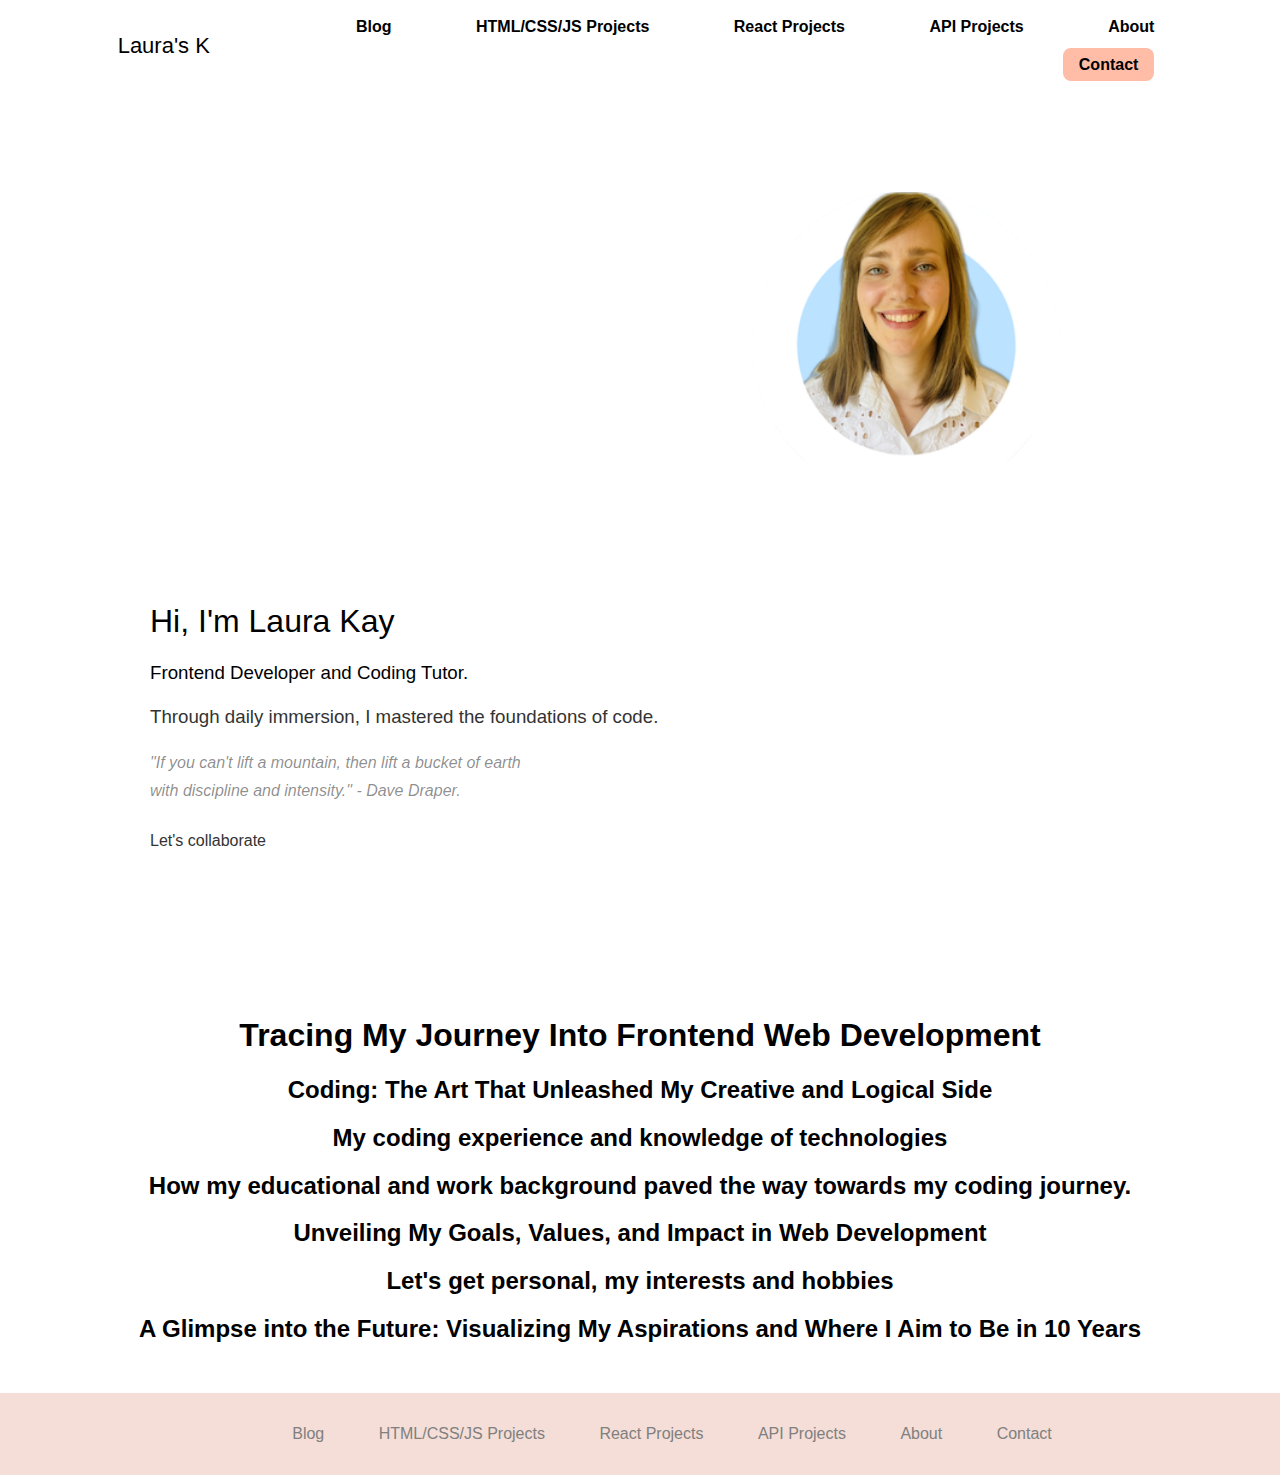
==== about/index.html @ b2f1545c "about me page started" ====
<!DOCTYPE html>
<html lang="en">
  <head>
    <meta charset="UTF-8" />
    <meta http-equiv="X-UA-Compatible" content="IE=edge" />
    <meta name="viewport" content="width=device-width, initial-scale=1.0" />
    <title>Laura's Flora and Fauna</title>
    <!-- Why should css be in the head section? -->
    <!-- CSS loads before page content - faster speed -->
    <link rel="stylesheet" type="text/css" href="../css/globalStyle.css" />
    <link rel="stylesheet" type="text/css" href="../css/headerStyle.css" />
    <link rel="stylesheet" type="text/css" href="../css/globalStyle.css" />
    <link rel="stylesheet" type="text/css" href="../css/heroStyle.css" />
    <link rel="stylesheet" type="text/css" href="../css/projectsSection.css" />
    <link rel="stylesheet" type="text/css" href="../css/myAchievements.css" />
    <link rel="stylesheet" type="text/css" href="../css/mainFooter.css" />
    <!-- Why is link used? -->
    <!-- For external stylesheets -->
    <link rel="preconnect" href="https://fonts.googleapis.com" />
    <link rel="preconnect" href="https://fonts.gstatic.com" crossorigin />
    <link rel="preconnect" href="https://fonts.googleapis.com" />
    <link rel="preconnect" href="https://fonts.gstatic.com" crossorigin />
    <link rel="preconnect" href="https://fonts.googleapis.com" />
    <link rel="preconnect" href="https://fonts.gstatic.com" crossorigin />
    <link rel="preconnect" href="https://fonts.googleapis.com" />
    <link rel="preconnect" href="https://fonts.gstatic.com" crossorigin />
    <link rel="preconnect" href="https://fonts.googleapis.com" />
    <link rel="preconnect" href="https://fonts.gstatic.com" crossorigin />
    <link rel="preconnect" href="https://fonts.googleapis.com" />
    <link rel="preconnect" href="https://fonts.gstatic.com" crossorigin />
    <!-- Different font weights added -->

    <link
      href="https://fonts.googleapis.com/css2?family=Merriweather+Sans:wght@300;500;600&display=swap"
      rel="stylesheet"
    />
  </head>
  <body>
    <!-- HEADER -->
    <header class="main-header">
      <div>
        <a class="main-header__brand" id="my-brand-name-id" href="./brand"
          >Laura's K</a
        >
      </div>
      <!-- NAV -->
      <nav class="main-nav">
        <ul class="main-nav__items">
          <li class="main-nav__item">
            <a href="/blog">Blog</a>
          </li>
          <li class="main-nav__item main-nav__item2">
            <a href="/javascriptprojects">HTML/CSS/JS Projects</a>
          </li>
          <li class="main-nav__item main-nav__item3">
            <a href="/cssprojects">React Projects</a>
          </li>
          <li class="main-nav__item main-nav__item4">
            <a href="/uxuivisualprojects">API Projects</a>
          </li>
          <li class="main-nav__item main-nav__item5">
            <a href="/about">About</a>
          </li>

          <li class="main-nav__item main-nav__item--cta">
            <a href="/contact" id="contactBtn">Contact</a>
          </li>

          <br />
        </ul>
      </nav>
      <!-- END OF NAV -->
    </header>
    <!-- HERO -->
    <hero id="hero_box">
      <div class="hero-image"></div>
      <div class="full-paragraph">
        <h1 class="section-title">Hi, I'm Laura Kay</h1>

        <h3 class="section-title">
          Frontend Developer and Coding Tutor.
          <br />
          <h3 class="about-me-paragraph">
            Through daily immersion, I mastered the foundations of code.
          </h3>
          <h3 id="hero-quote">
            "If you can't lift a mountain, then lift a bucket of earth <br />
            with discipline and intensity." - Dave Draper.
          </h3>
        </h3>
        <h4 class="about-me-paragraph" s>Let's collaborate</h4>
      </div>
      <div class="clearfix"></div>
    </hero>
    <!-- END OF HERO -->
    <!-- MAIN PROJECT SECTION -->
    <main>
      <section>
        <h1>Tracing My Journey Into Frontend Web Development</h1>
        <article>
          <!-- <h2>What motivated me to start coding/personality</h2> -->
          <h2>Coding: The Art That Unleashed My Creative and Logical Side</h2>
        </article>
        <article>
          <!-- <h2>My coding experience and technologies I have used</h2> -->
          <h2>My coding experience and knowledge of technologies</h2>
        </article>
        <!-- <article>
            <h2>My Work and Educational Background (soft skills/achievements)</h2>
          </article> -->
        <article>
          <h2>
            How my educational and work background paved the way towards my
            coding journey.
          </h2>
        </article>
        <article>
          <h2>Unveiling My Goals, Values, and Impact in Web Development</h2>
        </article>
        <!-- <article><h2>The personal side</h2></article> -->
        <article><h2>Let's get personal, my interests and hobbies</h2></article>
        <!-- <article><h2>What I am most proud of</h2></article> -->
        <article>
          <h2>
            A Glimpse into the Future: Visualizing My Aspirations and Where I
            Aim to Be in 10 Years
          </h2>
        </article>
      </section>
    </main>
    <footer class="main-footer">
      <nav>
        <ul>
          <li><a href="#">Blog </a></li>
          <li><a href="#">HTML/CSS/JS Projects </a></li>
          <li><a href="#">React Projects</a></li>
          <li><a href="#">API Projects</a></li>
          <li><a href="#">About</a></li>
          <li><a href="#">Contact</a></li>
        </ul>
      </nav>
    </footer>

    <!-- END OF MAIN PROJECT SECTION -->

    <!-- why is script at the bottom of body? -->
    <!-- Loads content before js, functionality faster load -->
    <!-- why script used? -->
    <!-- To link to JS files. -->
    <script src="index.js"></script>
  </body>
</html>
---- css/globalStyle.css ----
body {
    /* This did not create a margin between the other elements, 
    this needs to be done individually */
   /* padding: 10px; */
   font-family: 'Merriweather Sans', sans-serif;
font-family: 'Open Sans', sans-serif;
   text-align: center;
   margin: 0;
}
---- css/headerStyle.css ----
/* HEADER */


.main-header {
    width: 100%;
    /* background: rgb(252, 252, 252); */
    background-color: white;
    padding: 8px 16px;
   font-weight:500;
    margin-bottom: 0;
    margin-top: 0; 
}


.main-header > div {
    display: inline-block;
    /* this aligns text in the middle of a div */
    vertical-align: middle;
}

.main-header__brand {
font-weight: 500;
font-size: 22px;
text-align: right;
text-decoration: none;
}

/* NAV SECTION */

/* Call to action stands out */
.main-nav__item--cta a {
    background: #ffbda8;
    
    /* top and bottom first, left and right */
    padding: 8px 16px;
    border-radius: 8px;
    }
    
    .main-nav__item--cta a:hover, .main-nav__item--cta a:active { 
    background: #ffa69e;
    text-shadow: #FAF3DD;
    }
    
    
    
    .main-nav__item a:active {
        font-weight: bold;
    }

.main-nav {
    display: inline-block;
    text-align: right;
    /* this makes the nav smaller so that the brand can fit inline (block); */
    width: calc(100% - 300px);
    vertical-align: middle;
   
}
 
#contactBtn:hover {
    box-shadow:1px 1px 3px 2px rgb(197, 197, 197);
}

ul a {
    text-decoration: none;
    font-weight: 600;

}
.main-nav__items {
    /* list style gets rid of default underlined links */
    margin: 0;
    padding: 0;
    list-style: none;
    /* text-decoration only works from anchor tag - this will have no effect. */
    /* text-decoration: none; */
}

.main-nav__item {
   /* inline-block allows margin and padding sizing, inline */
    display: inline-block;
    /* this styles it on one line-readable. */
    margin: 10px 40px;
 text-decoration: none;

}
 a {
    color: black;
    
 }

 /* 
grouping stylesheets if the value is the same */
.main-nav__item a:hover {
    color: #013e3e;
    font-weight: bold;
}


/* END OF NAV SECTION */
---- css/globalStyle.css ----
body {
    /* This did not create a margin between the other elements, 
    this needs to be done individually */
   /* padding: 10px; */
   font-family: 'Merriweather Sans', sans-serif;
font-family: 'Open Sans', sans-serif;
   text-align: center;
   margin: 0;
}
---- css/heroStyle.css ----
/* HERO SECTION */

#hero_box {
  background-color: rgb(99, 23, 23);
}


.hero-image {
    background-image: url("../src/devPicLKBluecopy1.png"); 
    background-size: cover;
   background-position: center top ;
   margin-top: 100px;
   height: 270px; 
   width: 24%;
   margin-left: 0; 
   margin-right:0;
   margin-right: 220px; 
   float:right; 
   
 }



 .about-me-paragraph-main {
   line-height: 28px;
   color:black;
   margin-bottom: 12px;
   
}

#hero-quote {
  line-height: 28px;
  font-style: italic;
  color:rgba(0, 0, 0, 0.457);
  font-size: 16px;
  margin-bottom: 12px;  
  font-weight: 300;
}



.about-me-paragraph {
    line-height: 28px;
    color: #333333;
    font-weight: 300;
}

.full-paragraph {
  float: left;
  width: 50%;
  text-align:start;
  margin-left: 150px;
  margin-top: 120px;
  margin-bottom: 120px;
  
 
}


#headline-3-words {
   list-style-type: disc;
   list-style-position: inside;
   display:inline-block;
 }

 .clearfix::after {
  content: "";
  display: table;
  clear: both;
}
---- css/projectsSection.css ----
/* PROJECT SECTION (MAIN) */

#product-overview {
    background: url("freedom.jpg");
    width: 100%;
    height: 528px;
    padding: 10px;  
    font-weight:300; 
}

.section-title {
    color: black;
    font-weight:500; 
}

.main-body-content {
   background:rgba(248, 247, 247, 0.932);
   font-weight:300; 
}

#product-overview h1 {
    color: white;
    font-family: 'Anton', sans-serif;
    font-weight:300; 
}


div a{
    text-align: left;
    font-weight:300; 
}


.project {
    background: white;
    /* background-color: #f9e3da; */
    text-align: center;
    /* padding: 16px; */
    margin: 30px;
    display: inline-block;
    border-radius: 20px;
    vertical-align: middle;
    width: 20%;
    box-shadow:1px 1px 8px 1px rgb(210, 210, 210);
    font-weight:300; 
}



.project:hover {
  transform: scale(1.05);
}

.project__title {
    color: #bc8370;
 
}
.highlighted-project {

    /* background: #f3b29a; */
    background: white;
    border-style: solid;
    border-width: 6px;
    border-color: pink;
  box-shadow:4px 4px 7px 3px rgba(185, 185, 185, 0.903);
    width: 24%;
    font-weight:300; 

}

.app__description {
color: rgb(72, 72, 72);
font-weight:300; 
}

/* Technology Labels */

.technology__labels {
    display:inline-block;
    font-size: 12.5px;
    margin: 6px;
    background-color:rgba(128, 128, 128, 0.052);
    /* background-color:rgb(229, 251, 253); */
    border-radius: 20px;
    padding:6px;
    color: rgb(103, 102, 102);
    font-weight:300; 
}

.project .project__image {
    margin-top: 0px;
    width: 75%;
  height: 25%;
  border-radius: 10px;
}



#github__button {
    background-color:white;
    border-width: 3px;
    border-style: solid;
    border-color: #dd9c89;
    color: #dd9c89;
    font-weight:300;
    transition: transform 0.2s ease-in-out; 
  
}

/* Adding click effect */
#github__button:active {
    transform: scale(0.9); /* Smaller size */
}

.project-button {
    border-radius: 20px;
    border: 0;
    /* background: #fe2d6cab; */
    background-color:#dd9c89;
    /* background: #e1537d; */
    color: white;
    font-size: 15.5px;
    display: inline-block;
    padding: 10px;
    margin-left: 3px;
    margin-right: 3px;
    margin-top: 6px;
    font-weight:300; 
    transition: transform 0.2s ease-in-out; 
   margin-bottom:20px;
   margin-top:16px;

    
}

.project-button:hover {
    border-radius: 20px;
    border: 0;
    background: #d09481;
    color: white;
    display: inline-block;
    box-shadow:1px 1px 3px 2px rgb(197, 197, 197);
    font-weight:300; 
   
}

/* Adding click effect */
.project-button:active {
    transform: scale(0.9); /* Smaller size */
}

.project__technology {
    list-style:none;
    padding: 0;
    margin-bottom: 10px;
    margin-top: 0;
    font-weight:300; 
    padding: 16px;
    
}

.project__technology li {

    margin: 6px 0px;
    font-weight:300; 
}
#main-project-label {
    /* border: solid;
    border-width: 5px; */
    /* background-color:#ffbda8; */
    background-color:#ffbca84f;
    border-radius: 20px;
    padding: 4px;
    margin-block-end: 1px;
    margin-block-start: 3px;
    box-shadow:2px 2px 5px 2px rgb(197, 197, 197);
    font-weight:300; 

}
---- css/myAchievements.css ----
/* #3-key-achievements {

} */

/* Combinators are more specific, this overrides the other section title property */

#key-achievements .section-title {
color: rgb(66, 165, 205);


/* don't put px here */
font-weight: 600;
margin: 80px;
}

.key_feature_list {
    margin: 80px 0;
    padding: 0;
    text-align: center;
}

.key-feature-image {
    border-radius: 50%;
    border: 3px transparent ;
    width: 100px;
    background-color:rgba(42, 178, 232, 0.421) ;
    height: 90px;
    margin: auto;
}

.key_feature_item {
    display: inline-block;
    width: 19%;
    /* aligns within the line, text-align is within the whole div */
    vertical-align: top;
   
}

.key-feature-description {
text-align:center;
font-weight: 500;
font-size: 20px;
}
---- css/mainFooter.css ----
.main-footer {
    width: 100%;
    margin: 0;
    padding: 0;
    background-color: #dd9d8956;
    margin-top: 50px;
    padding: 32px;
}



.main-footer ul {
    /* display: flex; */
    /* margin: 0 auto; */
    margin: 0;
    padding: 0;
    list-style: none; 
    text-align: center;
    /* width: 55%;
    justify-content: center; */
  
}



.main-footer li {
   
    color: grey;
    font-weight: 500;
    display: inline-block;
    /* top and bottom 0, left right 16px */
    /* this is where to change the margin of the list items */
   margin: 0 25px;

}

.main-footer a {
 
    color: grey;
    font-weight: 500;
    /* defines how long the transition effect should take to complete.  */
    transition: transform 1s ease;
   
   
}

.main-footer a:hover {

    color: rgb(90, 89, 89);
}

.main-footer a:active {
    
    color: rgb(102, 102, 102);
    /* The scale(0.8) value reduces the size of the anchor tags 
    to 80% of their original size, creating a zoom-out effect during the click or interaction. */
    transform: scale(0.7);

}
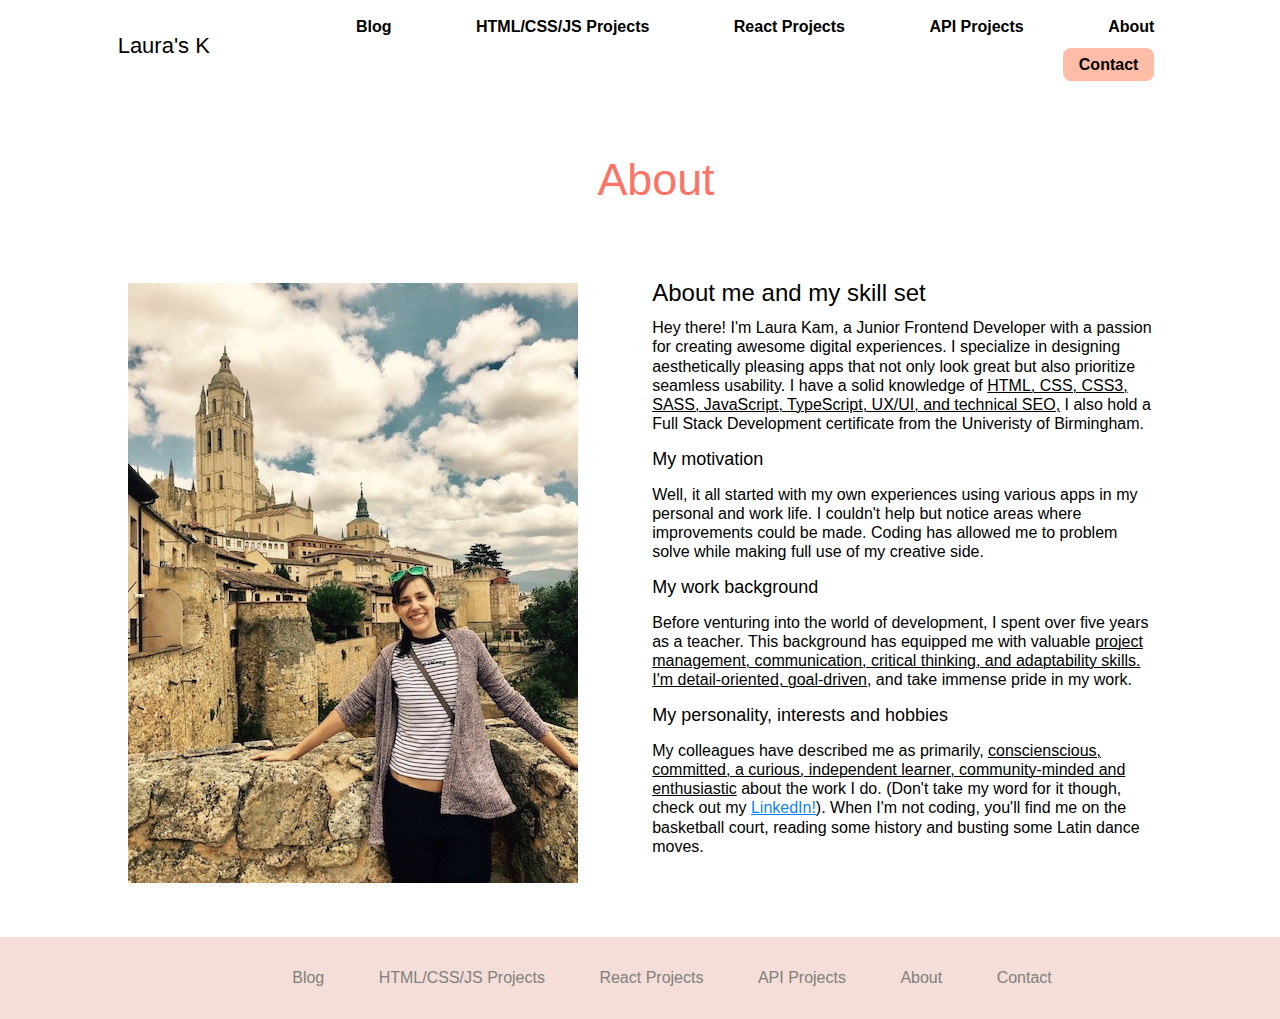
==== commit 526a3079: "completed about me page" ====
--- a/about/index.html
+++ b/about/index.html
@@ -11,9 +11,9 @@
     <link rel="stylesheet" type="text/css" href="../css/headerStyle.css" />
     <link rel="stylesheet" type="text/css" href="../css/globalStyle.css" />
     <link rel="stylesheet" type="text/css" href="../css/heroStyle.css" />
-    <link rel="stylesheet" type="text/css" href="../css/projectsSection.css" />
-    <link rel="stylesheet" type="text/css" href="../css/myAchievements.css" />
+    <!--  -->
     <link rel="stylesheet" type="text/css" href="../css/mainFooter.css" />
+    <link rel="stylesheet" type="text/css" href="../css/about.css" />
     <!-- Why is link used? -->
     <!-- For external stylesheets -->
     <link rel="preconnect" href="https://fonts.googleapis.com" />
@@ -30,8 +30,10 @@
     <link rel="preconnect" href="https://fonts.gstatic.com" crossorigin />
     <!-- Different font weights added -->
 
+    <link rel="preconnect" href="https://fonts.googleapis.com" />
+    <link rel="preconnect" href="https://fonts.gstatic.com" crossorigin />
     <link
-      href="https://fonts.googleapis.com/css2?family=Merriweather+Sans:wght@300;500;600&display=swap"
+      href="https://fonts.googleapis.com/css2?family=Merriweather+Sans:wght@300;400;500;600&display=swap"
       rel="stylesheet"
     />
   </head>
@@ -39,7 +41,7 @@
     <!-- HEADER -->
     <header class="main-header">
       <div>
-        <a class="main-header__brand" id="my-brand-name-id" href="./brand"
+        <a class="main-header__brand" id="my-brand-name-id" href="../index.html"
           >Laura's K</a
         >
       </div>
@@ -70,61 +72,59 @@
         </ul>
       </nav>
       <!-- END OF NAV -->
+      <h1 class="page-name">About</h1>
     </header>
-    <!-- HERO -->
-    <hero id="hero_box">
-      <div class="hero-image"></div>
-      <div class="full-paragraph">
-        <h1 class="section-title">Hi, I'm Laura Kay</h1>
-
-        <h3 class="section-title">
-          Frontend Developer and Coding Tutor.
-          <br />
-          <h3 class="about-me-paragraph">
-            Through daily immersion, I mastered the foundations of code.
-          </h3>
-          <h3 id="hero-quote">
-            "If you can't lift a mountain, then lift a bucket of earth <br />
-            with discipline and intensity." - Dave Draper.
-          </h3>
-        </h3>
-        <h4 class="about-me-paragraph" s>Let's collaborate</h4>
-      </div>
-      <div class="clearfix"></div>
-    </hero>
-    <!-- END OF HERO -->
     <!-- MAIN PROJECT SECTION -->
     <main>
-      <section>
-        <h1>Tracing My Journey Into Frontend Web Development</h1>
+      <section class="aboutMe-section-image">
+        <img src="../src/aboutMe-image.JPG" alt="" />
+      </section>
+      <section class="aboutMe-section-text">
+        <h1>About me and my skill set</h1>
         <article>
+          <p class="paragraph-aboutMe">
+            Hey there! I'm Laura Kam, a Junior Frontend Developer with a passion
+            for creating awesome digital experiences. I specialize in designing
+            aesthetically pleasing apps that not only look great but also
+            prioritize seamless usability. I have a solid knowledge of
+            <span
+              >HTML, CSS, CSS3, SASS, JavaScript, TypeScript, UX/UI, and
+              technical SEO,</span
+            >
+            I also hold a Full Stack Development certificate from the Univeristy
+            of Birmingham.
+          </p>
+          <h2>My motivation</h2>
+          <p class="paragraph-aboutMe">
+            Well, it all started with my own experiences using various apps in
+            my personal and work life. I couldn't help but notice areas where
+            improvements could be made. Coding has allowed me to problem solve
+            while making full use of my creative side.
+          </p>
           <!-- <h2>What motivated me to start coding/personality</h2> -->
-          <h2>Coding: The Art That Unleashed My Creative and Logical Side</h2>
-        </article>
-        <article>
+          <h2>My work background</h2>
+          <p class="paragraph-aboutMe">
+            Before venturing into the world of development, I spent over five
+            years as a teacher. This background has equipped me with valuable
+            <span
+              >project management, communication, critical thinking, and
+              adaptability skills. I'm detail-oriented, goal-driven</span
+            >, and take immense pride in my work.
+          </p>
           <!-- <h2>My coding experience and technologies I have used</h2> -->
-          <h2>My coding experience and knowledge of technologies</h2>
-        </article>
-        <!-- <article>
-            <h2>My Work and Educational Background (soft skills/achievements)</h2>
-          </article> -->
-        <article>
-          <h2>
-            How my educational and work background paved the way towards my
-            coding journey.
-          </h2>
-        </article>
-        <article>
-          <h2>Unveiling My Goals, Values, and Impact in Web Development</h2>
-        </article>
-        <!-- <article><h2>The personal side</h2></article> -->
-        <article><h2>Let's get personal, my interests and hobbies</h2></article>
-        <!-- <article><h2>What I am most proud of</h2></article> -->
-        <article>
-          <h2>
-            A Glimpse into the Future: Visualizing My Aspirations and Where I
-            Aim to Be in 10 Years
-          </h2>
+          <h2>My personality, interests and hobbies</h2>
+          <p class="paragraph-aboutMe">
+            My colleagues have described me as primarily,
+            <span
+              >conscienscious, committed, a curious, independent learner,
+              community-minded and enthusiastic</span
+            >
+            about the work I do. (Don't take my word for it though, check out my
+            <a href="https://www.linkedin.com/in/laurakam/" id="linkedin-link"
+              >LinkedIn!</a
+            >). When I'm not coding, you'll find me on the basketball court,
+            reading some history and busting some Latin dance moves.
+          </p>
         </article>
       </section>
     </main>
@@ -150,3 +150,5 @@
     <script src="index.js"></script>
   </body>
 </html>
+
+<!-- IDEAS:  Personality, independent self-taught, deep-thinker, done well, deep understanding, systematic, detail orientated, people orientated, no stranger to hard work, full time work, teaching, starting a fresh in a new country languages. -->
--- a/css/heroStyle.css
+++ b/css/heroStyle.css
@@ -67,4 +67,10 @@
   content: "";
   display: table;
   clear: both;
+}
+
+.page-name {
+  color: #fb7467;
+  font-weight:300; 
+  font-size: 2.8rem;
 }--- a/css/mainFooter.css
+++ b/css/mainFooter.css
@@ -1,3 +1,7 @@
+.color-red {
+    color: red;
+  }
+
 .main-footer {
     width: 100%;
     margin: 0;
--- a/css/about.css
+++ b/css/about.css
@@ -0,0 +1,60 @@
+.main {
+    /* display: flex; */
+    display: inline-block;
+  }
+  
+  .aboutMe-section-image {
+    display: inline-block;
+  }
+  
+  .aboutMe-section-text {
+    /* flex: 1 1 auto; */
+    display: inline-block;
+    font-size: 12px;
+    vertical-align: top;
+    height: 600px;
+    width: 500px;
+    margin-left: 70px;
+    text-align:start;
+   line-height: 1.2rem;
+    
+  }
+
+  .page-name {
+      margin-top: 70px;
+      margin-bottom: 70px;
+      font-size:2.8rem;
+  
+  }
+
+  .paragraph-aboutMe{
+      text-align: left;
+      font-size: 1rem;
+      font-weight: 300;
+      /* margin-top: 0px; */
+  }
+
+  section.aboutMe-section-text h2 {
+  font-weight: 500;
+  margin-top: 11px;
+  margin-bottom: 11px;
+  }
+
+  section.aboutMe-section-text h1:first-child {
+    margin-top: 0;
+    font-weight: 500;
+  }
+
+  article p span {
+    font-weight: 500;
+    text-decoration-line: underline;
+    text-decoration-thickness: 0.5px;
+  }
+
+  #linkedin-link {
+      color: rgba(0, 128, 255, 0.986);
+  }
+
+ 
+
+ 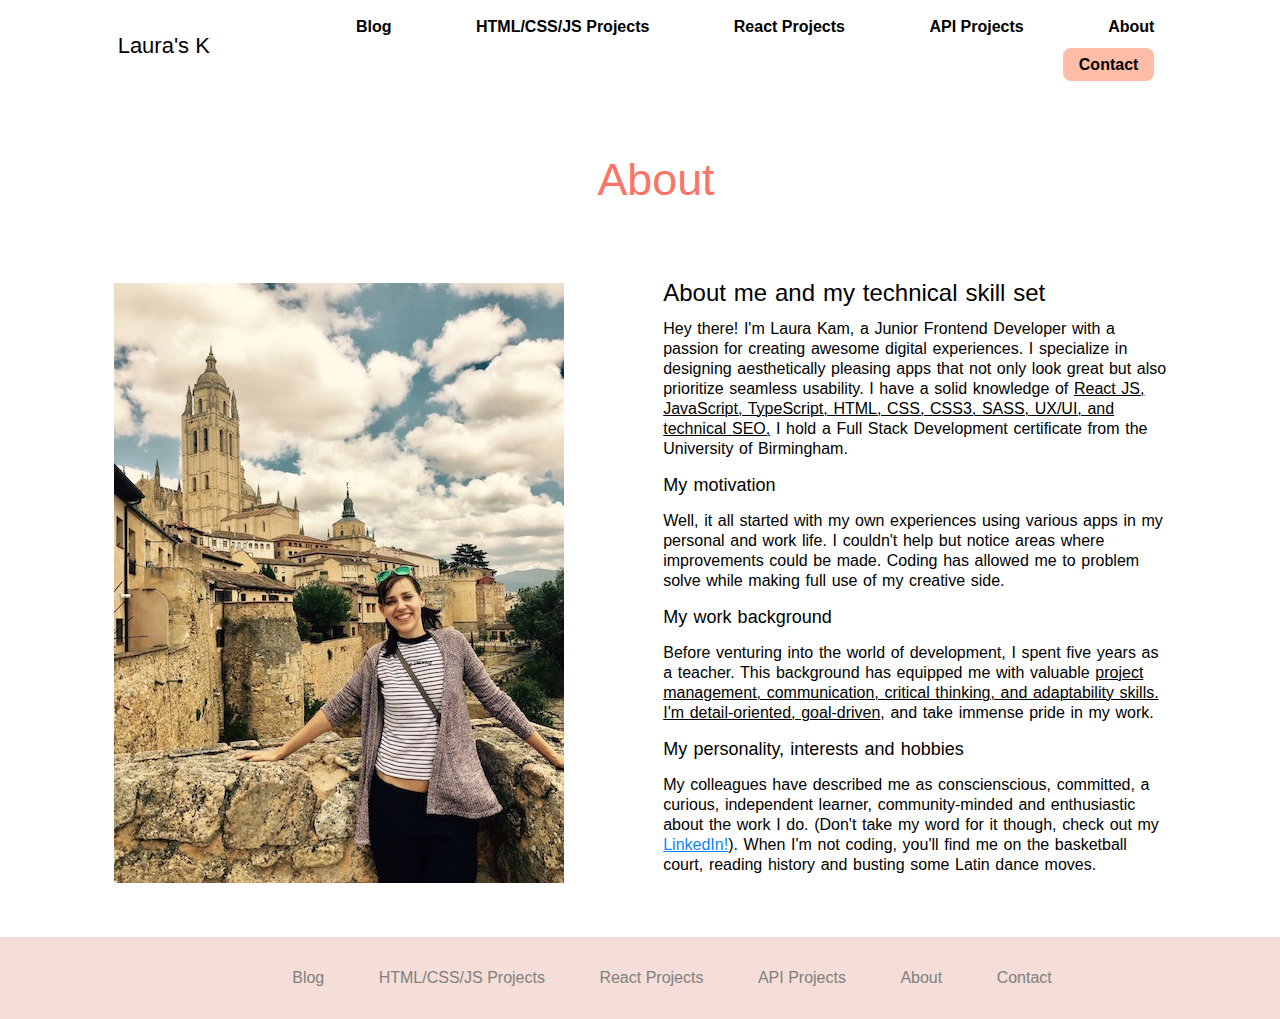
==== commit e9eedcb2: "style changes to about me" ====
--- a/about/index.html
+++ b/about/index.html
@@ -80,7 +80,7 @@
         <img src="../src/aboutMe-image.JPG" alt="" />
       </section>
       <section class="aboutMe-section-text">
-        <h1>About me and my skill set</h1>
+        <h1>About me and my technical skill set</h1>
         <article>
           <p class="paragraph-aboutMe">
             Hey there! I'm Laura Kam, a Junior Frontend Developer with a passion
@@ -88,11 +88,11 @@
             aesthetically pleasing apps that not only look great but also
             prioritize seamless usability. I have a solid knowledge of
             <span
-              >HTML, CSS, CSS3, SASS, JavaScript, TypeScript, UX/UI, and
-              technical SEO,</span
+              >React JS, JavaScript, TypeScript, HTML, CSS, CSS3, SASS, UX/UI,
+              and technical SEO,</span
             >
-            I also hold a Full Stack Development certificate from the Univeristy
-            of Birmingham.
+            I hold a Full Stack Development certificate from the University of
+            Birmingham.
           </p>
           <h2>My motivation</h2>
           <p class="paragraph-aboutMe">
@@ -104,8 +104,8 @@
           <!-- <h2>What motivated me to start coding/personality</h2> -->
           <h2>My work background</h2>
           <p class="paragraph-aboutMe">
-            Before venturing into the world of development, I spent over five
-            years as a teacher. This background has equipped me with valuable
+            Before venturing into the world of development, I spent five years
+            as a teacher. This background has equipped me with valuable
             <span
               >project management, communication, critical thinking, and
               adaptability skills. I'm detail-oriented, goal-driven</span
@@ -114,16 +114,13 @@
           <!-- <h2>My coding experience and technologies I have used</h2> -->
           <h2>My personality, interests and hobbies</h2>
           <p class="paragraph-aboutMe">
-            My colleagues have described me as primarily,
-            <span
-              >conscienscious, committed, a curious, independent learner,
-              community-minded and enthusiastic</span
-            >
+            My colleagues have described me as conscienscious, committed, a
+            curious, independent learner, community-minded and enthusiastic
             about the work I do. (Don't take my word for it though, check out my
             <a href="https://www.linkedin.com/in/laurakam/" id="linkedin-link"
               >LinkedIn!</a
             >). When I'm not coding, you'll find me on the basketball court,
-            reading some history and busting some Latin dance moves.
+            reading history and busting some Latin dance moves.
           </p>
         </article>
       </section>
--- a/css/heroStyle.css
+++ b/css/heroStyle.css
@@ -72,5 +72,5 @@
 .page-name {
   color: #fb7467;
   font-weight:300; 
-  font-size: 2.8rem;
+  font-size: 2.6rem;
 }--- a/css/about.css
+++ b/css/about.css
@@ -13,11 +13,13 @@
     font-size: 12px;
     vertical-align: top;
     height: 600px;
-    width: 500px;
+    width: 503px;
     margin-left: 70px;
     text-align:start;
-   line-height: 1.2rem;
-    
+   line-height: 1.25rem;
+    /* background-color: rgba(128, 128, 128, 0.019); */
+    padding-left: 25px;
+    word-spacing: 1.2px;
   }
 
   .page-name {
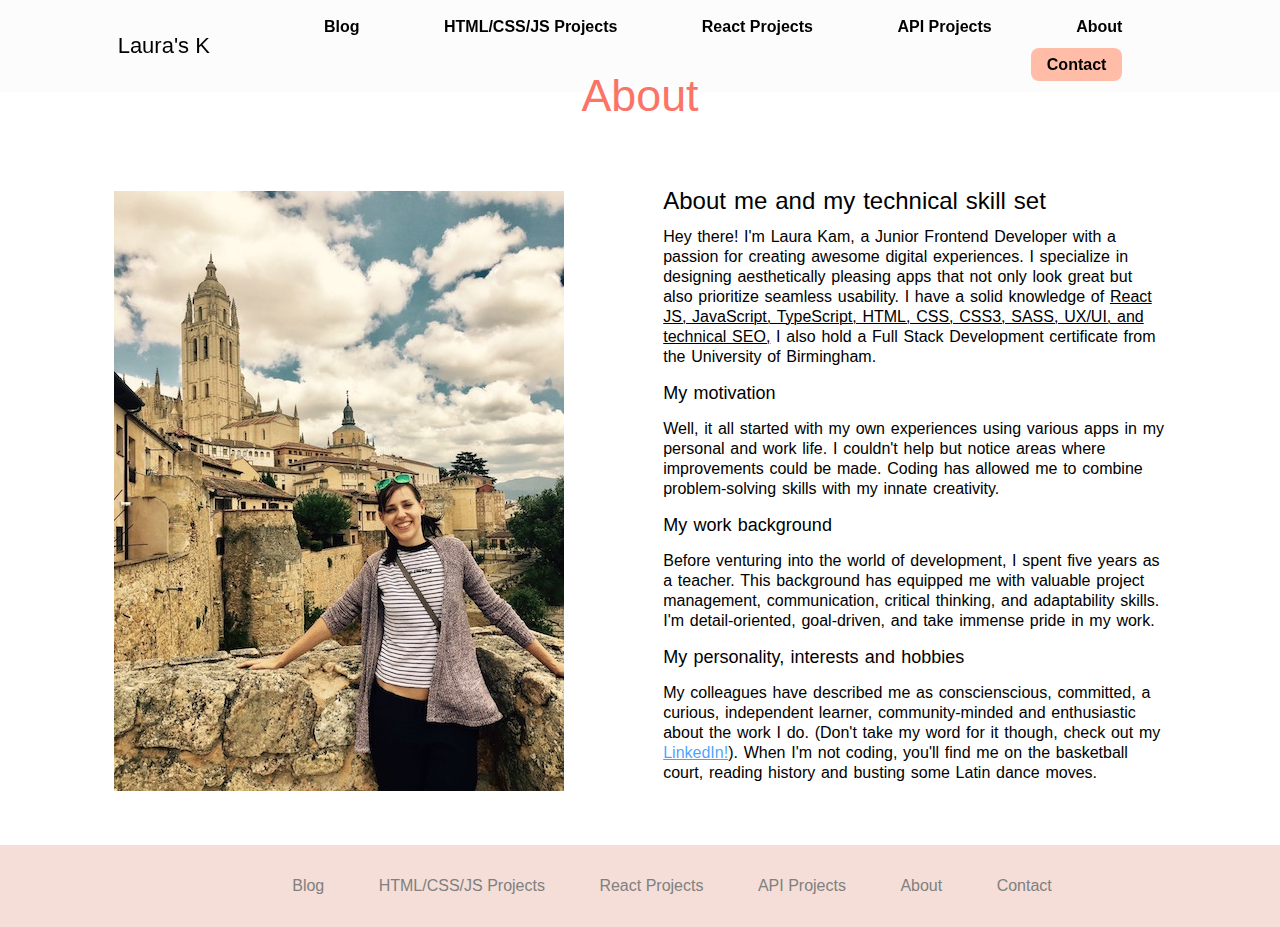
==== commit c32a441d: "adding fixed property to nav bar" ====
--- a/about/index.html
+++ b/about/index.html
@@ -55,7 +55,7 @@
             <a href="/javascriptprojects">HTML/CSS/JS Projects</a>
           </li>
           <li class="main-nav__item main-nav__item3">
-            <a href="/cssprojects">React Projects</a>
+            <a href="../reactProjects/index.html">React Projects</a>
           </li>
           <li class="main-nav__item main-nav__item4">
             <a href="/uxuivisualprojects">API Projects</a>
@@ -72,8 +72,8 @@
         </ul>
       </nav>
       <!-- END OF NAV -->
-      <h1 class="page-name">About</h1>
     </header>
+    <h1 class="page-name">About</h1>
     <!-- MAIN PROJECT SECTION -->
     <main>
       <section class="aboutMe-section-image">
@@ -91,22 +91,22 @@
               >React JS, JavaScript, TypeScript, HTML, CSS, CSS3, SASS, UX/UI,
               and technical SEO,</span
             >
-            I hold a Full Stack Development certificate from the University of
-            Birmingham.
+            I also hold a Full Stack Development certificate from the University
+            of Birmingham.
           </p>
           <h2>My motivation</h2>
           <p class="paragraph-aboutMe">
             Well, it all started with my own experiences using various apps in
             my personal and work life. I couldn't help but notice areas where
-            improvements could be made. Coding has allowed me to problem solve
-            while making full use of my creative side.
+            improvements could be made. Coding has allowed me to combine
+            problem-solving skills with my innate creativity.
           </p>
           <!-- <h2>What motivated me to start coding/personality</h2> -->
           <h2>My work background</h2>
           <p class="paragraph-aboutMe">
             Before venturing into the world of development, I spent five years
             as a teacher. This background has equipped me with valuable
-            <span
+            <span id="soft-skills"
               >project management, communication, critical thinking, and
               adaptability skills. I'm detail-oriented, goal-driven</span
             >, and take immense pride in my work.
--- a/css/headerStyle.css
+++ b/css/headerStyle.css
@@ -94,5 +94,14 @@
     font-weight: bold;
 }
 
+/* fixed position added to always have nav bar visible at top */
+header.main-header {
+    position: fixed;
+    top:0px;
+    background-color: rgba(128, 128, 128, 0.023);
+    /* included border and padding in viewport not content-box */
+    box-sizing: border-box;
+}
+
 
 /* END OF NAV SECTION */--- a/css/about.css
+++ b/css/about.css
@@ -17,9 +17,10 @@
     margin-left: 70px;
     text-align:start;
    line-height: 1.25rem;
-    /* background-color: rgba(128, 128, 128, 0.019); */
+   /* letter-spacing: 0.015rem; */
+    
     padding-left: 25px;
-    word-spacing: 1.2px;
+    word-spacing: 1.3px;
   }
 
   .page-name {
@@ -48,14 +49,28 @@
   }
 
   article p span {
-    font-weight: 500;
+    /* font-weight: 500; */
     text-decoration-line: underline;
+    text-decoration-thickness: 1px;
+  
+  }
+
+  #soft-skills {
+    /* font-weight: 500; */
+    text-decoration: none;
     text-decoration-thickness: 0.5px;
   }
 
   #linkedin-link {
-      color: rgba(0, 128, 255, 0.986);
+      color: rgba(0, 128, 255, 0.728);
+      font-weight: 400;
   }
+  
+  #linkedin-link:active,
+  #linkedin-link:hover {
+    color: rgba(0, 128, 255, 0.859);
+    font-weight: 400;
+}
 
  
 
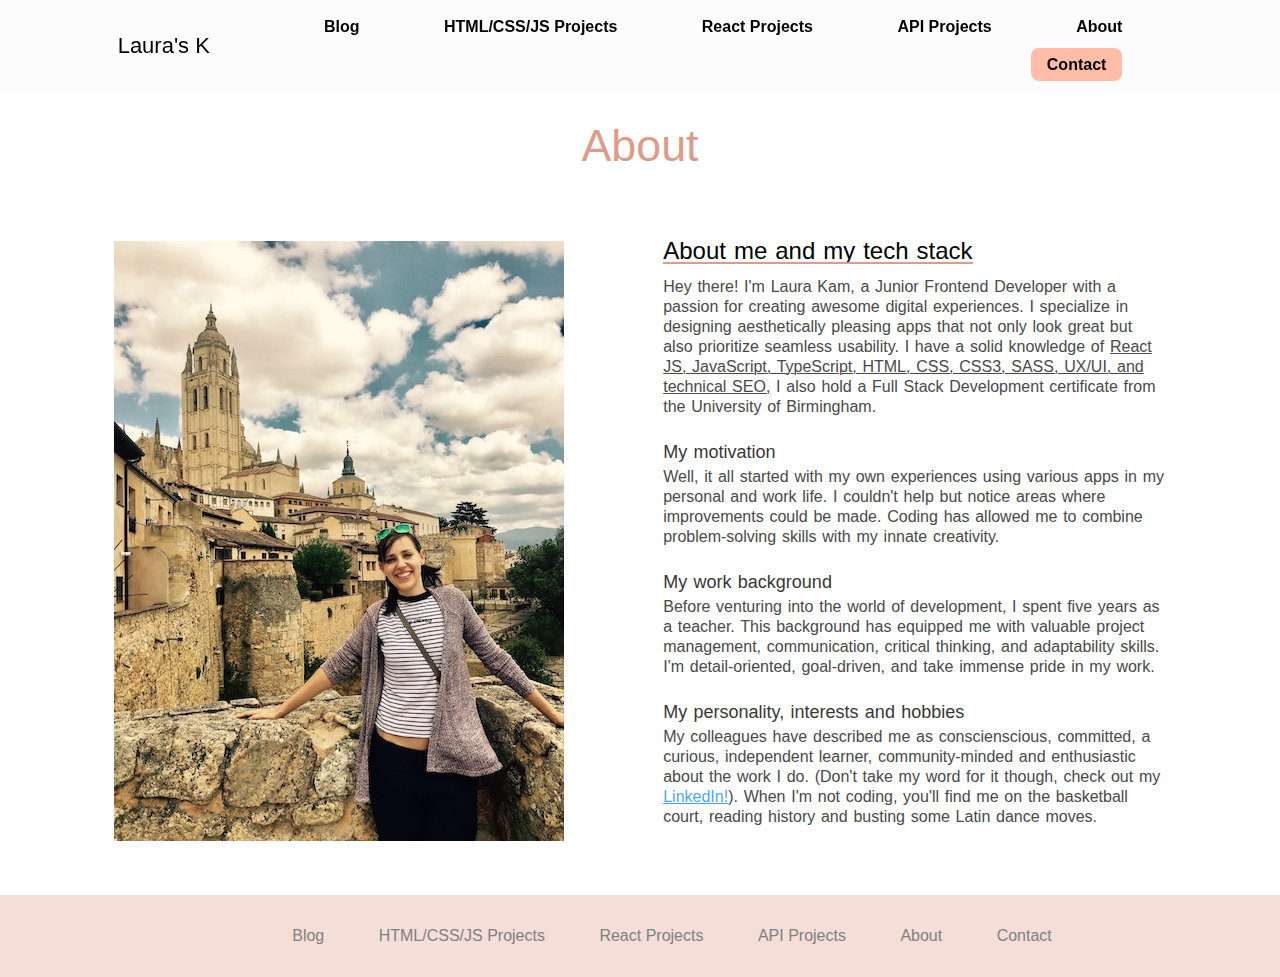
==== commit c9c6b78c: "created a better visual hierarchy and related elements in about me page, added contact me and my res" ====
--- a/about/index.html
+++ b/about/index.html
@@ -80,7 +80,9 @@
         <img src="../src/aboutMe-image.JPG" alt="" />
       </section>
       <section class="aboutMe-section-text">
-        <h1>About me and my technical skill set</h1>
+        <h1 id="tech-stack-heading">
+          <span class="about-me-divider">About me and my tech stack</span>
+        </h1>
         <article>
           <p class="paragraph-aboutMe">
             Hey there! I'm Laura Kam, a Junior Frontend Developer with a passion
--- a/css/heroStyle.css
+++ b/css/heroStyle.css
@@ -70,7 +70,8 @@
 }
 
 .page-name {
-  color: #fb7467;
+  color: #dd9c89;
   font-weight:300; 
   font-size: 2.6rem;
-}+}
+
--- a/css/about.css
+++ b/css/about.css
@@ -24,23 +24,49 @@
   }
 
   .page-name {
-      margin-top: 70px;
+      margin-top: 120px;
       margin-bottom: 70px;
       font-size:2.8rem;
   
+  }
+
+  #tech-stack-heading {
+   
+  }
+
+
+
+  .about-me-divider {
+    display: inline-block;
+  position: relative;
+  }
+
+  .about-me-divider::after {
+    content: "";
+    position: absolute;
+    bottom: -3px;
+    left: 0;
+    width: 100%;
+    height: 2.3px;
+    background-color: #dd9c89; /* Adjust the color as needed */
   }
 
   .paragraph-aboutMe{
       text-align: left;
       font-size: 1rem;
       font-weight: 300;
-      /* margin-top: 0px; */
+color: rgb(73, 73, 73);
+      margin-top: 5px;
+      margin-bottom: 25px;
+     
   }
 
   section.aboutMe-section-text h2 {
-  font-weight: 500;
+  font-weight: 400;
   margin-top: 11px;
-  margin-bottom: 11px;
+  margin-bottom: 0px;
+  color: rgb(55, 55, 55);
+  
   }
 
   section.aboutMe-section-text h1:first-child {
@@ -52,6 +78,7 @@
     /* font-weight: 500; */
     text-decoration-line: underline;
     text-decoration-thickness: 1px;
+    
   
   }
 
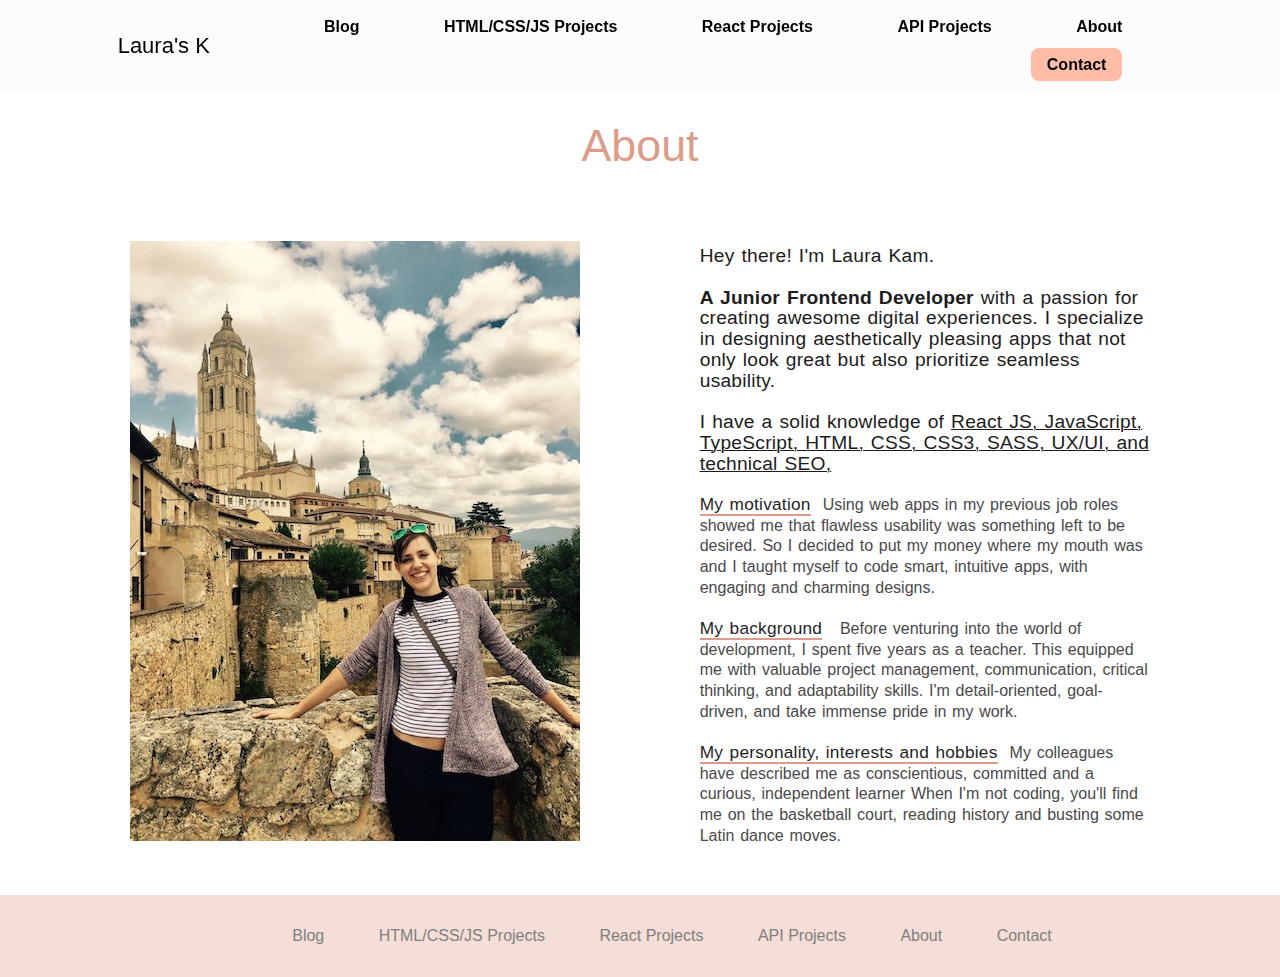
==== commit 7404a8a4: "style changes to about me, use of grouping together related elements, use of dominance for job role " ====
--- a/about/index.html
+++ b/about/index.html
@@ -80,48 +80,55 @@
         <img src="../src/aboutMe-image.JPG" alt="" />
       </section>
       <section class="aboutMe-section-text">
-        <h1 id="tech-stack-heading">
+        <!-- <h1 id="tech-stack-heading">
           <span class="about-me-divider">About me and my tech stack</span>
-        </h1>
+        </h1> -->
         <article>
-          <p class="paragraph-aboutMe">
-            Hey there! I'm Laura Kam, a Junior Frontend Developer with a passion
-            for creating awesome digital experiences. I specialize in designing
-            aesthetically pleasing apps that not only look great but also
-            prioritize seamless usability. I have a solid knowledge of
+          <p class="paragraph-aboutMe" id="about-me-top-paragraph">
+            <span id="capital-letter">H</span>ey there! <span> </span> I'm Laura
+            Kam.
+            <span id="job-role"><br /><br />A Junior Frontend Developer</span>
+            with a passion for creating awesome digital experiences. I
+            specialize in designing aesthetically pleasing apps that not only
+            look great but also prioritize seamless usability.<br /><br />
+            I have a solid knowledge of
             <span
               >React JS, JavaScript, TypeScript, HTML, CSS, CSS3, SASS, UX/UI,
               and technical SEO,</span
             >
-            I also hold a Full Stack Development certificate from the University
-            of Birmingham.
+            <!-- Full-Stack Development certificate from the University of
+            Birmingham. -->
           </p>
-          <h2>My motivation</h2>
+          <!-- <h2>My motivation</h2> -->
           <p class="paragraph-aboutMe">
-            Well, it all started with my own experiences using various apps in
-            my personal and work life. I couldn't help but notice areas where
-            improvements could be made. Coding has allowed me to combine
-            problem-solving skills with my innate creativity.
+            <span class="inner-headings">My motivation</span>Using web apps in
+            my previous job roles showed me that flawless usability was
+            something left to be desired. So I decided to put my money where my
+            mouth was and I taught myself to code smart, intuitive apps, with
+            engaging and charming designs.
           </p>
           <!-- <h2>What motivated me to start coding/personality</h2> -->
-          <h2>My work background</h2>
+          <!-- <h2>My work background</h2> -->
           <p class="paragraph-aboutMe">
+            <span class="inner-headings">My background</span>
             Before venturing into the world of development, I spent five years
-            as a teacher. This background has equipped me with valuable
+            as a teacher. This equipped me with valuable
             <span id="soft-skills"
               >project management, communication, critical thinking, and
               adaptability skills. I'm detail-oriented, goal-driven</span
             >, and take immense pride in my work.
           </p>
           <!-- <h2>My coding experience and technologies I have used</h2> -->
-          <h2>My personality, interests and hobbies</h2>
+          <!-- <h2>My personality, interests and hobbies</h2> -->
           <p class="paragraph-aboutMe">
-            My colleagues have described me as conscienscious, committed, a
-            curious, independent learner, community-minded and enthusiastic
-            about the work I do. (Don't take my word for it though, check out my
+            <span class="inner-headings"
+              >My personality, interests and hobbies</span
+            >My colleagues have described me as conscientious, committed and a
+            curious, independent learner
+            <!-- about the work I do. (Don't take my word for it though, check out my
             <a href="https://www.linkedin.com/in/laurakam/" id="linkedin-link"
               >LinkedIn!</a
-            >). When I'm not coding, you'll find me on the basketball court,
+            >). -->When I'm not coding, you'll find me on the basketball court,
             reading history and busting some Latin dance moves.
           </p>
         </article>
--- a/css/about.css
+++ b/css/about.css
@@ -13,10 +13,10 @@
     font-size: 12px;
     vertical-align: top;
     height: 600px;
-    width: 503px;
-    margin-left: 70px;
+    width: 450px;
+    margin-left: 90px;
     text-align:start;
-   line-height: 1.25rem;
+   line-height: 1.3rem;
    /* letter-spacing: 0.015rem; */
     
     padding-left: 25px;
@@ -51,13 +51,58 @@
     background-color: #dd9c89; /* Adjust the color as needed */
   }
 
+  #about-me-top-paragraph {
+    text-align: left;
+    font-size: 1.2rem;
+    font-weight: 300;
+color: rgb(28, 28, 28);
+    margin-top: 5px;
+    margin-bottom: 16px;
+      letter-spacing: 0.015rem;
+  }
+
+  #job-role{
+    font-weight: 600;
+    text-decoration: none;
+  }
+
+  #capital-letter {
+    /* font-size: 1.7rem;
+    font-weight: bold; */
+    text-decoration: none;
+  }
+
+  .inner-headings {
+    text-align: left;
+    font-size: 1.08rem;
+    font-weight: 300;
+color: rgb(31, 31, 31);
+    margin-top: 3px;
+ 
+    margin-right: 12px;
+      letter-spacing: 0.015rem;
+      display: inline-block;
+      position: relative;
+      text-decoration: none;
+  }
+
+  .inner-headings::after {
+    content: "";
+    position: absolute;
+    bottom: -1px;
+    left: 0;
+    width: 100%;
+    height: 2px;
+    background-color: #dd9c89; /* Adjust the color as needed */
+  }
+
   .paragraph-aboutMe{
       text-align: left;
       font-size: 1rem;
       font-weight: 300;
 color: rgb(73, 73, 73);
       margin-top: 5px;
-      margin-bottom: 25px;
+      margin-bottom: 16px;
      
   }
 
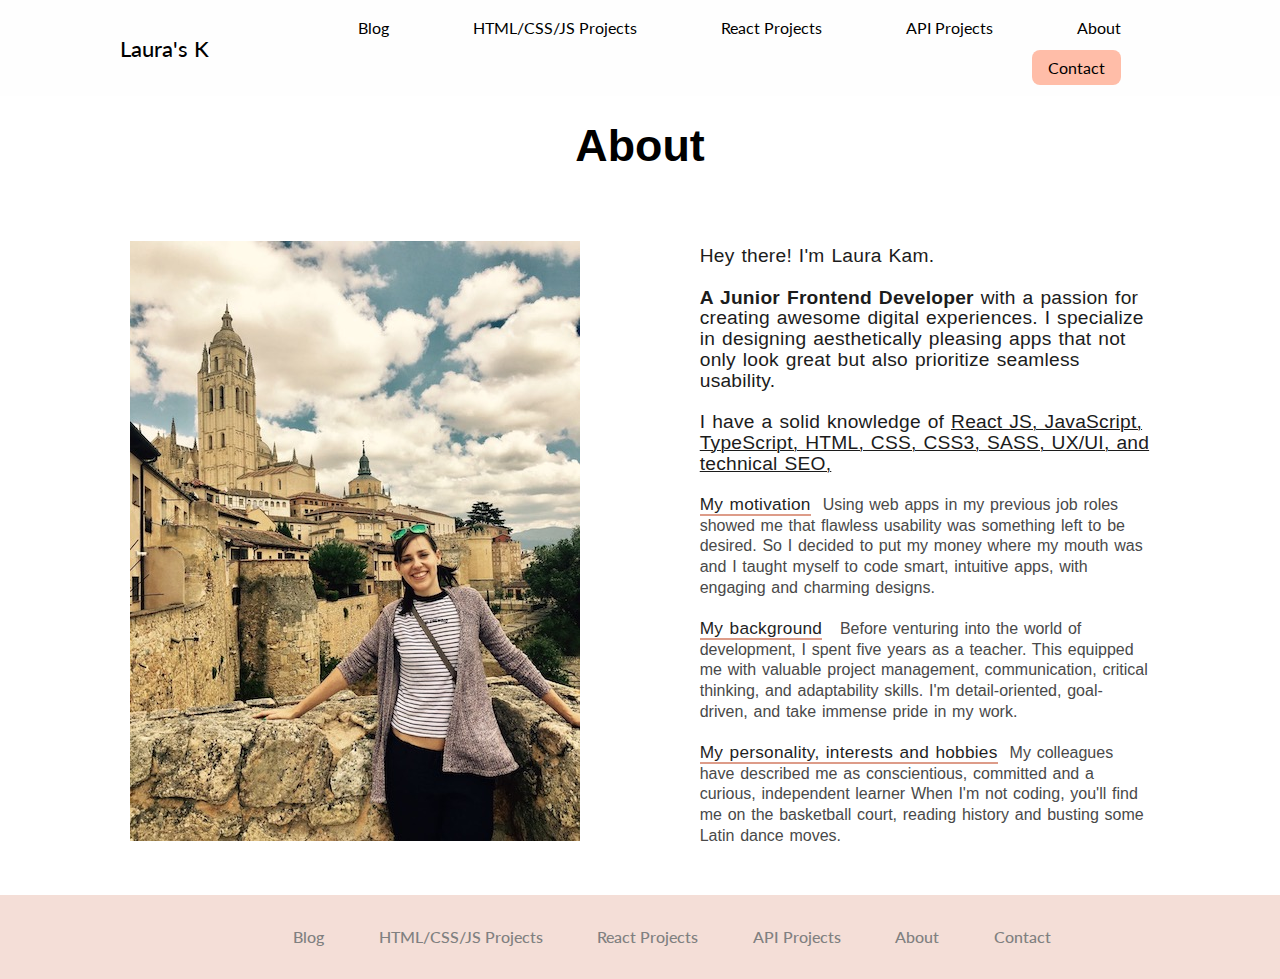
==== commit 266f8212: "solved bug, font weight and lato not being applied to about nav bar, issue fixed by adding google fo" ====
--- a/about/index.html
+++ b/about/index.html
@@ -7,33 +7,23 @@
     <title>Laura's Flora and Fauna</title>
     <!-- Why should css be in the head section? -->
     <!-- CSS loads before page content - faster speed -->
-    <link rel="stylesheet" type="text/css" href="../css/globalStyle.css" />
-    <link rel="stylesheet" type="text/css" href="../css/headerStyle.css" />
-    <link rel="stylesheet" type="text/css" href="../css/globalStyle.css" />
-    <link rel="stylesheet" type="text/css" href="../css/heroStyle.css" />
-    <!--  -->
-    <link rel="stylesheet" type="text/css" href="../css/mainFooter.css" />
+    <link rel="stylesheet" type="text/css" href="../css/shared.css" />
+
     <link rel="stylesheet" type="text/css" href="../css/about.css" />
     <!-- Why is link used? -->
     <!-- For external stylesheets -->
     <link rel="preconnect" href="https://fonts.googleapis.com" />
-    <link rel="preconnect" href="https://fonts.gstatic.com" crossorigin />
-    <link rel="preconnect" href="https://fonts.googleapis.com" />
-    <link rel="preconnect" href="https://fonts.gstatic.com" crossorigin />
-    <link rel="preconnect" href="https://fonts.googleapis.com" />
-    <link rel="preconnect" href="https://fonts.gstatic.com" crossorigin />
-    <link rel="preconnect" href="https://fonts.googleapis.com" />
-    <link rel="preconnect" href="https://fonts.gstatic.com" crossorigin />
-    <link rel="preconnect" href="https://fonts.googleapis.com" />
-    <link rel="preconnect" href="https://fonts.gstatic.com" crossorigin />
-    <link rel="preconnect" href="https://fonts.googleapis.com" />
-    <link rel="preconnect" href="https://fonts.gstatic.com" crossorigin />
+
     <!-- Different font weights added -->
 
     <link rel="preconnect" href="https://fonts.googleapis.com" />
     <link rel="preconnect" href="https://fonts.gstatic.com" crossorigin />
     <link
       href="https://fonts.googleapis.com/css2?family=Merriweather+Sans:wght@300;400;500;600&display=swap"
+      rel="stylesheet"
+    />
+    <link
+      href="https://fonts.googleapis.com/css2?family=Lato:wght@100;300&display=swap"
       rel="stylesheet"
     />
   </head>
--- a/css/shared.css
+++ b/css/shared.css
@@ -0,0 +1,185 @@
+body {
+    /* This did not create a margin between the other elements, 
+    this needs to be done individually */
+   /* padding: 10px; */
+   font-family: 'Merriweather Sans', sans-serif;
+font-family: 'Open Sans', sans-serif;
+   text-align: center;
+   margin: 0;
+}
+
+/* HEADER */
+
+
+
+
+.main-header {
+    width: 100%;
+    padding: 8px 16px;
+font-weight:0;
+    margin-bottom: 0;
+   top: 0; 
+    position: fixed;
+   z-index:2;
+    background-color: rgb(254, 254, 254); /* Fully opaque very light grey */
+    /* included border and padding in viewport not content-box */
+    box-sizing: border-box;
+    font-family: 'Lato', sans-serif;
+    font-weight: 0;
+}
+
+
+.main-header > div {
+    display: inline-block;
+    /* this aligns text in the middle of a div */
+    vertical-align: middle;
+}
+
+.main-header__brand {
+font-weight: 500;
+font-size: 22px;
+text-align: right;
+text-decoration: none;
+}
+
+/* NAV SECTION */
+
+/* Call to action stands out */
+.main-nav__item--cta a {
+    background: #ffbda8;
+    
+    /* top and bottom first, left and right */
+    padding: 8px 16px;
+    border-radius: 8px;
+    }
+    
+    .main-nav__item--cta a:hover, .main-nav__item--cta a:active { 
+    background: #ffa69e;
+    text-shadow: #FAF3DD;
+    }
+    
+    
+    
+    .main-nav__item a:active {
+        font-weight: bold;
+    }
+
+.main-nav {
+    display: inline-block;
+    text-align: right;
+    /* this makes the nav smaller so that the brand can fit inline (block); */
+    width: calc(100% - 300px);
+    vertical-align: middle;
+
+   
+}
+ 
+#contactBtn:hover {
+    box-shadow:1px 1px 3px 2px rgb(197, 197, 197);
+}
+
+ul a {
+    text-decoration: none;
+    font-family: 'Lato', sans-serif;
+    font-weight: 0;
+   
+
+}
+.main-nav__items {
+    /* list style gets rid of default underlined links */
+    margin: 0;
+    padding: 0;
+    list-style: none;
+    /* text-decoration only works from anchor tag - this will have no effect. */
+    /* text-decoration: none; */
+}
+
+.main-nav__item {
+   /* inline-block allows margin and padding sizing, inline */
+    display: inline-block;
+    /* this styles it on one line-readable. */
+    margin: 10px 40px;
+ text-decoration: none;
+ font-family: "l"
+
+}
+ a {
+    color: black;
+    
+ }
+
+ /* 
+grouping stylesheets if the value is the same */
+.main-nav__item a:hover {
+    color: #013e3e;
+    font-weight: bold;
+}
+
+
+
+
+/* END OF NAV SECTION */
+
+.color-red {
+    color: red;
+  }
+
+.main-footer {
+    width: 100%;
+    margin: 0;
+    padding: 0;
+    background-color: #dd9d8956;
+    margin-top: 50px;
+    padding: 32px;
+}
+
+
+
+.main-footer ul {
+    /* display: flex; */
+    /* margin: 0 auto; */
+    margin: 0;
+    padding: 0;
+    list-style: none; 
+    text-align: center;
+    /* width: 55%;
+    justify-content: center; */
+  
+}
+
+
+
+.main-footer li {
+   
+    color: grey;
+    font-weight: 500;
+    display: inline-block;
+    /* top and bottom 0, left right 16px */
+    /* this is where to change the margin of the list items */
+   margin: 0 25px;
+
+}
+
+.main-footer a {
+ 
+    color: grey;
+    font-weight: 500;
+    /* defines how long the transition effect should take to complete.  */
+    transition: transform 1s ease;
+   
+   
+}
+
+.main-footer a:hover {
+
+    color: rgb(90, 89, 89);
+}
+
+.main-footer a:active {
+    
+    color: rgb(102, 102, 102);
+    /* The scale(0.8) value reduces the size of the anchor tags 
+    to 80% of their original size, creating a zoom-out effect during the click or interaction. */
+    transform: scale(0.7);
+
+}
